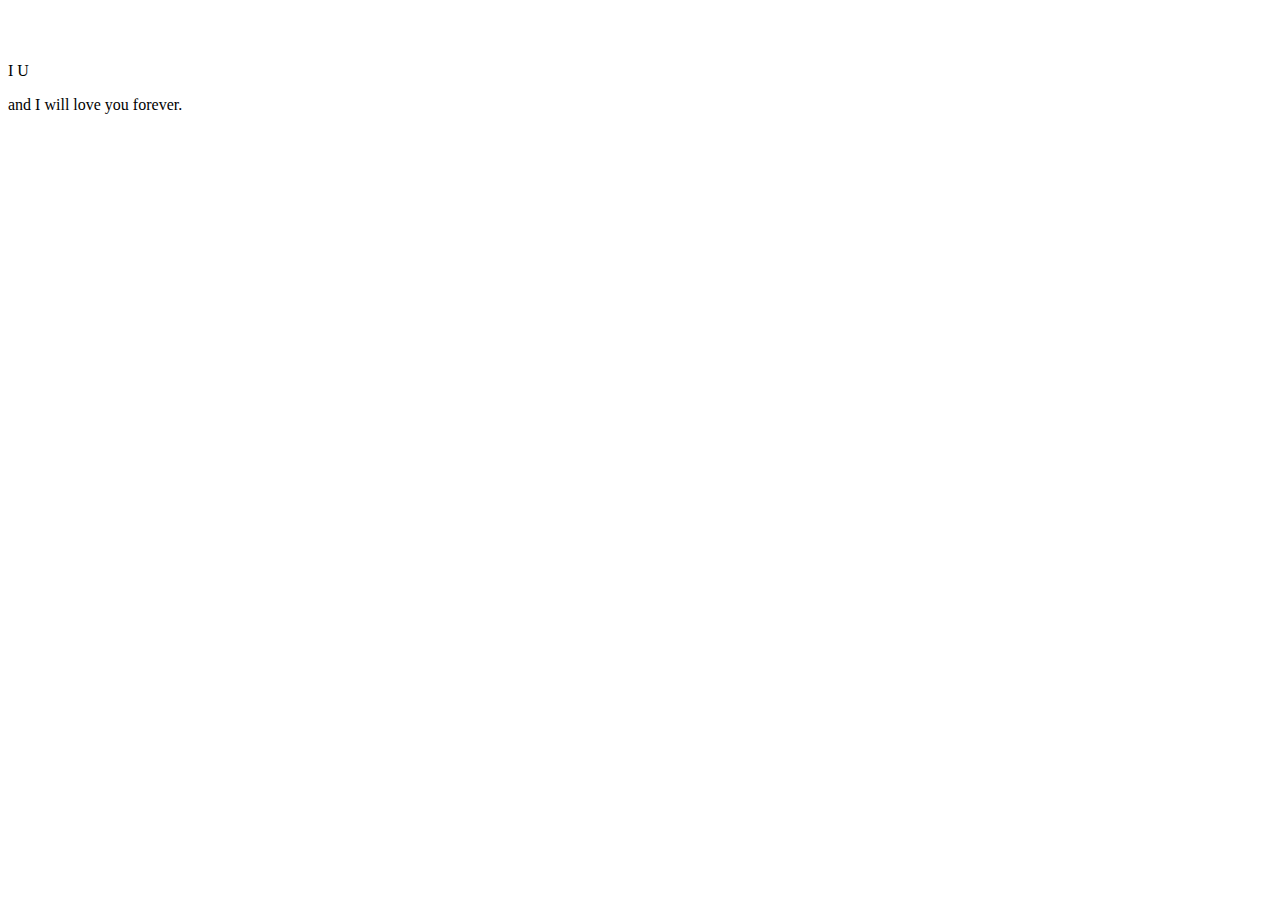
==== index.html @ 5f438fdc "Create index.html" ====
<DOCTYPE html>
<html lang="en">
<head>
    <meta charset="UTF-8">
    <link rel="stylesheet" href="style/love.css" />
    <title>I LOVE U</title>
</head>
<body>
    <div id="main">
        <div id="wrapper">
        <table >
            <tr>
                <td></td>
                <td></td>
                <td></td>
                <td></td>
                <td></td>
                <td></td>
                <td></td>
                <td></td>
                <td></td>
            </tr>
            <tr>
                <td></td>
                <td></td>
                <td></td>
                <td></td>
                <td></td>
                <td></td>
                <td></td>
                <td></td>
                <td></td>
            </tr>
            <tr>
                <td></td>
                <td></td>
                <td></td>
                <td></td>
                <td></td>
                <td></td>
                <td></td>
                <td></td>
                <td></td>
            </tr>
            <tr>
                <td></td>
                <td></td>
                <td></td>
                <td></td>
                <td></td>
                <td></td>
                <td></td>
                <td></td>
                <td></td>
            </tr>
            <tr>
                <td></td>
                <td></td>
                <td></td>
                <td></td>
                <td></td>
                <td></td>
                <td></td>
                <td></td>
                <td></td>
            </tr>
            <tr>
                <td></td>
                <td></td>
                <td></td>
                <td></td>
                <td></td>
                <td></td>
                <td></td>
                <td></td>
                <td></td>
            </tr>
            <tr>
                <td></td>
                <td></td>
                <td></td>
                <td></td>
                <td></td>
                <td></td>
                <td></td>
                <td></td>
                <td></td>
            </tr>
            <tr>
                <td></td>
                <td></td>
                <td></td>
                <td></td>
                <td></td>
                <td></td>
                <td></td>
                <td></td>
                <td></td>
            </tr>
            <tr>
                <td></td>
                <td></td>
                <td></td>
                <td></td>
                <td></td>
                <td></td>
                <td></td>
                <td></td>
                <td></td>
            </tr>
        </table>
    </div>
        <p id="time"></p> 
    <span id="I">I</span>
    <span id="U">U</span>
    </div>
        <p id="and">and I will love you forever.</p> 
<script type="text/javascript" src="js/jquery-1.8.3.min.js"></script>
<script type="text/javascript" src="js/love.js"></script>
</body>
</html>
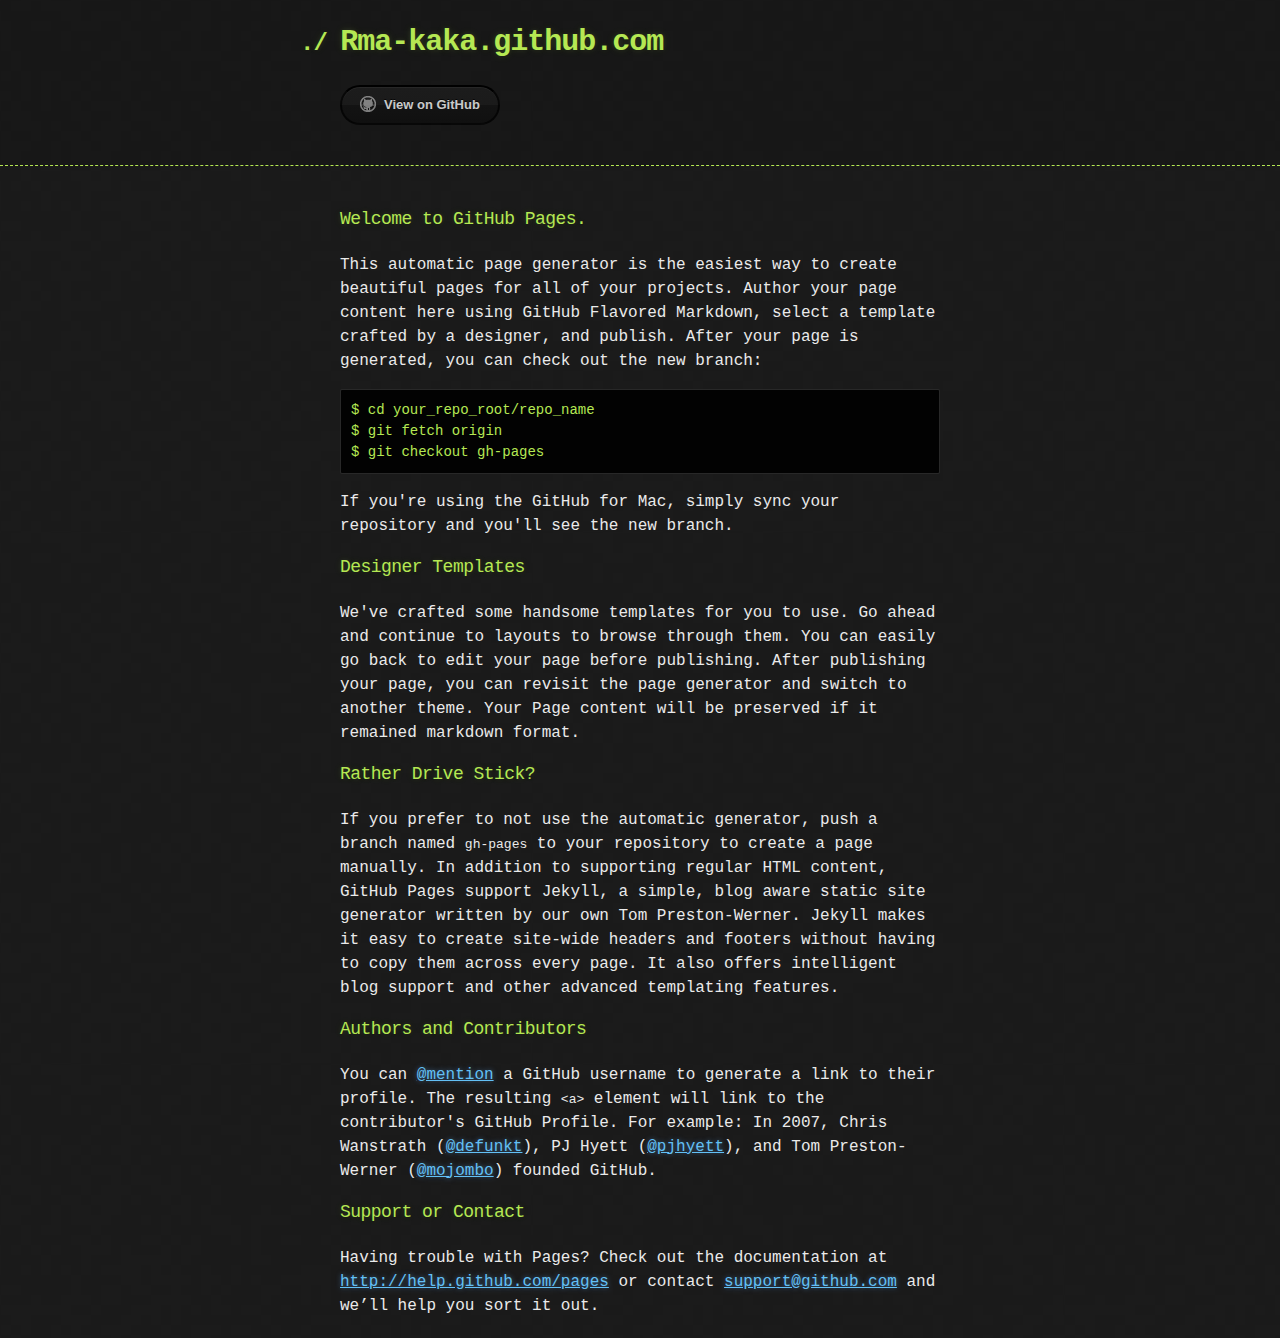
==== commit dc568a10: "Replace master branch with page content via GitHub" ====
--- a/index.html
+++ b/index.html
@@ -1,121 +1,60 @@
-<DOCTYPE html>
-<html lang="en">
-<head>
-    <meta charset="UTF-8">
-    <link rel="stylesheet" href="style/love.css" />
-    <title>I LOVE U</title>
-</head>
-<body>
-    <div id="main">
-        <div id="wrapper">
-        <table >
-            <tr>
-                <td></td>
-                <td></td>
-                <td></td>
-                <td></td>
-                <td></td>
-                <td></td>
-                <td></td>
-                <td></td>
-                <td></td>
-            </tr>
-            <tr>
-                <td></td>
-                <td></td>
-                <td></td>
-                <td></td>
-                <td></td>
-                <td></td>
-                <td></td>
-                <td></td>
-                <td></td>
-            </tr>
-            <tr>
-                <td></td>
-                <td></td>
-                <td></td>
-                <td></td>
-                <td></td>
-                <td></td>
-                <td></td>
-                <td></td>
-                <td></td>
-            </tr>
-            <tr>
-                <td></td>
-                <td></td>
-                <td></td>
-                <td></td>
-                <td></td>
-                <td></td>
-                <td></td>
-                <td></td>
-                <td></td>
-            </tr>
-            <tr>
-                <td></td>
-                <td></td>
-                <td></td>
-                <td></td>
-                <td></td>
-                <td></td>
-                <td></td>
-                <td></td>
-                <td></td>
-            </tr>
-            <tr>
-                <td></td>
-                <td></td>
-                <td></td>
-                <td></td>
-                <td></td>
-                <td></td>
-                <td></td>
-                <td></td>
-                <td></td>
-            </tr>
-            <tr>
-                <td></td>
-                <td></td>
-                <td></td>
-                <td></td>
-                <td></td>
-                <td></td>
-                <td></td>
-                <td></td>
-                <td></td>
-            </tr>
-            <tr>
-                <td></td>
-                <td></td>
-                <td></td>
-                <td></td>
-                <td></td>
-                <td></td>
-                <td></td>
-                <td></td>
-                <td></td>
-            </tr>
-            <tr>
-                <td></td>
-                <td></td>
-                <td></td>
-                <td></td>
-                <td></td>
-                <td></td>
-                <td></td>
-                <td></td>
-                <td></td>
-            </tr>
-        </table>
+<!DOCTYPE html>
+<html>
+  <head>
+    <meta charset='utf-8'>
+    <meta http-equiv="X-UA-Compatible" content="chrome=1">
+
+    <link rel="stylesheet" type="text/css" href="stylesheets/stylesheet.css" media="screen" />
+    <link rel="stylesheet" type="text/css" href="stylesheets/pygment_trac.css" media="screen" />
+    <link rel="stylesheet" type="text/css" href="stylesheets/print.css" media="print" />
+
+    <title>Rma-kaka.github.com by RMA-KAKA</title>
+  </head>
+
+  <body>
+
+    <header>
+      <div class="container">
+        <h1>Rma-kaka.github.com</h1>
+        <h2></h2>
+
+        <section id="downloads">
+          <a href="https://github.com/RMA-KAKA" class="btn btn-github"><span class="icon"></span>View on GitHub</a>
+        </section>
+      </div>
+    </header>
+
+    <div class="container">
+      <section id="main_content">
+        <h3>Welcome to GitHub Pages.</h3>
+
+<p>This automatic page generator is the easiest way to create beautiful pages for all of your projects. Author your page content here using GitHub Flavored Markdown, select a template crafted by a designer, and publish. After your page is generated, you can check out the new branch:</p>
+
+<pre><code>$ cd your_repo_root/repo_name
+$ git fetch origin
+$ git checkout gh-pages
+</code></pre>
+
+<p>If you're using the GitHub for Mac, simply sync your repository and you'll see the new branch.</p>
+
+<h3>Designer Templates</h3>
+
+<p>We've crafted some handsome templates for you to use. Go ahead and continue to layouts to browse through them. You can easily go back to edit your page before publishing. After publishing your page, you can revisit the page generator and switch to another theme. Your Page content will be preserved if it remained markdown format.</p>
+
+<h3>Rather Drive Stick?</h3>
+
+<p>If you prefer to not use the automatic generator, push a branch named <code>gh-pages</code> to your repository to create a page manually. In addition to supporting regular HTML content, GitHub Pages support Jekyll, a simple, blog aware static site generator written by our own Tom Preston-Werner. Jekyll makes it easy to create site-wide headers and footers without having to copy them across every page. It also offers intelligent blog support and other advanced templating features.</p>
+
+<h3>Authors and Contributors</h3>
+
+<p>You can <a href="https://github.com/blog/821" class="user-mention">@mention</a> a GitHub username to generate a link to their profile. The resulting <code>&lt;a&gt;</code> element will link to the contributor's GitHub Profile. For example: In 2007, Chris Wanstrath (<a href="https://github.com/defunkt" class="user-mention">@defunkt</a>), PJ Hyett (<a href="https://github.com/pjhyett" class="user-mention">@pjhyett</a>), and Tom Preston-Werner (<a href="https://github.com/mojombo" class="user-mention">@mojombo</a>) founded GitHub.</p>
+
+<h3>Support or Contact</h3>
+
+<p>Having trouble with Pages? Check out the documentation at <a href="http://help.github.com/pages">http://help.github.com/pages</a> or contact <a href="mailto:support@github.com">support@github.com</a> and we’ll help you sort it out.</p>
+      </section>
     </div>
-        <p id="time"></p> 
-    <span id="I">I</span>
-    <span id="U">U</span>
-    </div>
-        <p id="and">and I will love you forever.</p> 
-<script type="text/javascript" src="js/jquery-1.8.3.min.js"></script>
-<script type="text/javascript" src="js/love.js"></script>
-</body>
-</html>
+
+    
+  </body>
+</html>--- a/stylesheets/stylesheet.css
+++ b/stylesheets/stylesheet.css
@@ -0,0 +1,247 @@
+body {
+  margin: 0;
+  padding: 0;
+  background: #151515 url("../images/bkg.png") 0 0;
+  color: #eaeaea;
+  font: 16px;
+  line-height: 1.5;
+  font-family: Monaco, "Bitstream Vera Sans Mono", "Lucida Console", Terminal, monospace;
+}
+
+/* General & 'Reset' Stuff */
+
+.container {
+  width: 90%;
+  max-width: 600px;
+  margin: 0 auto;
+}
+
+section {
+  display: block;
+  margin: 0 0 20px 0;
+}
+
+h1, h2, h3, h4, h5, h6 {
+  margin: 0 0 20px;
+}
+
+li {
+  line-height: 1.4 ;
+}
+
+/* Header, <header>
+   header   - container
+   h1       - project name
+   h2       - project description
+*/
+
+header {
+  background: rgba(0, 0, 0, 0.1);
+  width: 100%;
+  border-bottom: 1px dashed #b5e853;
+  padding: 20px 0;
+  margin: 0 0 40px 0;
+}
+
+header h1 {
+  font-size: 30px;
+  line-height: 1.5;
+  margin: 0 0 0 -40px;
+  font-weight: bold;
+  font-family: Monaco, "Bitstream Vera Sans Mono", "Lucida Console", Terminal, monospace;
+  color: #b5e853;
+  text-shadow: 0 1px 1px rgba(0, 0, 0, 0.1),
+               0 0 5px rgba(181, 232, 83, 0.1),
+               0 0 10px rgba(181, 232, 83, 0.1);
+  letter-spacing: -1px;
+  -webkit-font-smoothing: antialiased;
+}
+
+header h1:before {
+  content: "./ ";
+  font-size: 24px;
+}
+
+header h2 {
+  font-size: 18px;
+  font-weight: 300;
+  color: #666;
+}
+
+#downloads .btn {
+  display: inline-block;
+  text-align: center;
+  margin: 0;
+}
+
+/* Main Content
+*/
+
+#main_content {
+  width: 100%;
+  -webkit-font-smoothing: antialiased;
+}
+section img {
+  max-width: 100%
+}
+
+h1, h2, h3, h4, h5, h6 {
+  font-weight: normal;
+  font-family: Monaco, "Bitstream Vera Sans Mono", "Lucida Console", Terminal, monospace;
+  color: #b5e853;
+  letter-spacing: -0.03em;
+  text-shadow: 0 1px 1px rgba(0, 0, 0, 0.1),
+               0 0 5px rgba(181, 232, 83, 0.1),
+               0 0 10px rgba(181, 232, 83, 0.1);
+}
+
+#main_content h1 {
+  font-size: 30px;
+}
+
+#main_content h2 {
+  font-size: 24px;
+}
+
+#main_content h3 {
+  font-size: 18px;
+}
+
+#main_content h4 {
+  font-size: 14px;
+}
+
+#main_content h5 {
+  font-size: 12px;
+  text-transform: uppercase;
+  margin: 0 0 5px 0;
+}
+
+#main_content h6 {
+  font-size: 12px;
+  text-transform: uppercase;
+  color: #999;
+  margin: 0 0 5px 0;
+}
+
+dt {
+  font-style: italic;
+  font-weight: bold;
+}
+
+ul li {
+  list-style: none;
+}
+
+ul li:before {
+  content: ">>";
+  font-family: Monaco, "Bitstream Vera Sans Mono", "Lucida Console", Terminal, monospace;
+  font-size: 13px;
+  color: #b5e853;
+  margin-left: -37px;
+  margin-right: 21px;
+  line-height: 16px;
+}
+
+blockquote {
+  color: #aaa;
+  padding-left: 10px;
+  border-left: 1px dotted #666;
+}
+
+pre {
+  background: rgba(0, 0, 0, 0.9);
+  border: 1px solid rgba(255, 255, 255, 0.15);
+  padding: 10px;
+  font-size: 14px;
+  color: #b5e853;
+  border-radius: 2px;
+  -moz-border-radius: 2px;
+  -webkit-border-radius: 2px;
+  text-wrap: normal;
+  overflow: auto;
+  overflow-y: hidden;
+}
+
+table {
+  width: 100%;
+  margin: 0 0 20px 0;
+}
+
+th {
+  text-align: left;
+  border-bottom: 1px dashed #b5e853;
+  padding: 5px 10px;
+}
+
+td {
+  padding: 5px 10px;
+}
+
+hr {
+  height: 0;
+  border: 0;
+  border-bottom: 1px dashed #b5e853;
+  color: #b5e853;
+}
+
+/* Buttons
+*/
+
+.btn {
+  display: inline-block;
+  background: -webkit-linear-gradient(top, rgba(40, 40, 40, 0.3), rgba(35, 35, 35, 0.3) 50%, rgba(10, 10, 10, 0.3) 50%, rgba(0, 0, 0, 0.3));
+  padding: 8px 18px;
+  border-radius: 50px;
+  border: 2px solid rgba(0, 0, 0, 0.7);
+  border-bottom: 2px solid rgba(0, 0, 0, 0.7);
+  border-top: 2px solid rgba(0, 0, 0, 1);
+  color: rgba(255, 255, 255, 0.8);
+  font-family: Helvetica, Arial, sans-serif;
+  font-weight: bold;
+  font-size: 13px;
+  text-decoration: none;
+  text-shadow: 0 -1px 0 rgba(0, 0, 0, 0.75);
+  box-shadow: inset 0 1px 0 rgba(255, 255, 255, 0.05);
+}
+
+.btn:hover {
+  background: -webkit-linear-gradient(top, rgba(40, 40, 40, 0.6), rgba(35, 35, 35, 0.6) 50%, rgba(10, 10, 10, 0.8) 50%, rgba(0, 0, 0, 0.8));
+}
+
+.btn .icon {
+  display: inline-block;
+  width: 16px;
+  height: 16px;
+  margin: 1px 8px 0 0;
+  float: left;
+}
+
+.btn-github .icon {
+  opacity: 0.6;
+  background: url("../images/blacktocat.png") 0 0 no-repeat;
+}
+
+/* Links
+   a, a:hover, a:visited
+*/
+
+a {
+  color: #63c0f5;
+  text-shadow: 0 0 5px rgba(104, 182, 255, 0.5);
+}
+
+/* Clearfix */
+
+.cf:before, .cf:after {
+  content:"";
+  display:table;
+}
+
+.cf:after {
+  clear:both;
+}
+
+.cf {
+  zoom:1;
+}--- a/stylesheets/pygment_trac.css
+++ b/stylesheets/pygment_trac.css
@@ -0,0 +1,68 @@
+.highlight .c { color: #999988; font-style: italic } /* Comment */
+.highlight .err { color: #a61717; background-color: #e3d2d2 } /* Error */
+.highlight .k { font-weight: bold } /* Keyword */
+.highlight .o { font-weight: bold } /* Operator */
+.highlight .cm { color: #999988; font-style: italic } /* Comment.Multiline */
+.highlight .cp { color: #999999; font-weight: bold } /* Comment.Preproc */
+.highlight .c1 { color: #999988; font-style: italic } /* Comment.Single */
+.highlight .cs { color: #999999; font-weight: bold; font-style: italic } /* Comment.Special */
+.highlight .gd { color: #000000; background-color: #ffdddd } /* Generic.Deleted */
+.highlight .gd .x { color: #000000; background-color: #ffaaaa } /* Generic.Deleted.Specific */
+.highlight .ge { font-style: italic } /* Generic.Emph */
+.highlight .gr { color: #aa0000 } /* Generic.Error */
+.highlight .gh { color: #999999 } /* Generic.Heading */
+.highlight .gi { color: #000000; background-color: #ddffdd } /* Generic.Inserted */
+.highlight .gi .x { color: #000000; background-color: #aaffaa } /* Generic.Inserted.Specific */
+.highlight .go { color: #888888 } /* Generic.Output */
+.highlight .gp { color: #555555 } /* Generic.Prompt */
+.highlight .gs { font-weight: bold } /* Generic.Strong */
+.highlight .gu { color: #800080; font-weight: bold; } /* Generic.Subheading */
+.highlight .gt { color: #aa0000 } /* Generic.Traceback */
+.highlight .kc { font-weight: bold } /* Keyword.Constant */
+.highlight .kd { font-weight: bold } /* Keyword.Declaration */
+.highlight .kn { font-weight: bold } /* Keyword.Namespace */
+.highlight .kp { font-weight: bold } /* Keyword.Pseudo */
+.highlight .kr { font-weight: bold } /* Keyword.Reserved */
+.highlight .kt { color: #445588; font-weight: bold } /* Keyword.Type */
+.highlight .m { color: #009999 } /* Literal.Number */
+.highlight .s { color: #d14 } /* Literal.String */
+.highlight .na { color: #008080 } /* Name.Attribute */
+.highlight .nb { color: #0086B3 } /* Name.Builtin */
+.highlight .nc { color: #445588; font-weight: bold } /* Name.Class */
+.highlight .no { color: #008080 } /* Name.Constant */
+.highlight .ni { color: #800080 } /* Name.Entity */
+.highlight .ne { color: #990000; font-weight: bold } /* Name.Exception */
+.highlight .nf { color: #990000; font-weight: bold } /* Name.Function */
+.highlight .nn { color: #555555 } /* Name.Namespace */
+.highlight .nt { color: #CBDFFF } /* Name.Tag */
+.highlight .nv { color: #008080 } /* Name.Variable */
+.highlight .ow { font-weight: bold } /* Operator.Word */
+.highlight .w { color: #bbbbbb } /* Text.Whitespace */
+.highlight .mf { color: #009999 } /* Literal.Number.Float */
+.highlight .mh { color: #009999 } /* Literal.Number.Hex */
+.highlight .mi { color: #009999 } /* Literal.Number.Integer */
+.highlight .mo { color: #009999 } /* Literal.Number.Oct */
+.highlight .sb { color: #d14 } /* Literal.String.Backtick */
+.highlight .sc { color: #d14 } /* Literal.String.Char */
+.highlight .sd { color: #d14 } /* Literal.String.Doc */
+.highlight .s2 { color: #d14 } /* Literal.String.Double */
+.highlight .se { color: #d14 } /* Literal.String.Escape */
+.highlight .sh { color: #d14 } /* Literal.String.Heredoc */
+.highlight .si { color: #d14 } /* Literal.String.Interpol */
+.highlight .sx { color: #d14 } /* Literal.String.Other */
+.highlight .sr { color: #009926 } /* Literal.String.Regex */
+.highlight .s1 { color: #d14 } /* Literal.String.Single */
+.highlight .ss { color: #990073 } /* Literal.String.Symbol */
+.highlight .bp { color: #999999 } /* Name.Builtin.Pseudo */
+.highlight .vc { color: #008080 } /* Name.Variable.Class */
+.highlight .vg { color: #008080 } /* Name.Variable.Global */
+.highlight .vi { color: #008080 } /* Name.Variable.Instance */
+.highlight .il { color: #009999 } /* Literal.Number.Integer.Long */
+
+.type-csharp .highlight .k { color: #0000FF }
+.type-csharp .highlight .kt { color: #0000FF }
+.type-csharp .highlight .nf { color: #000000; font-weight: normal }
+.type-csharp .highlight .nc { color: #2B91AF }
+.type-csharp .highlight .nn { color: #000000 }
+.type-csharp .highlight .s { color: #A31515 }
+.type-csharp .highlight .sc { color: #A31515 }
